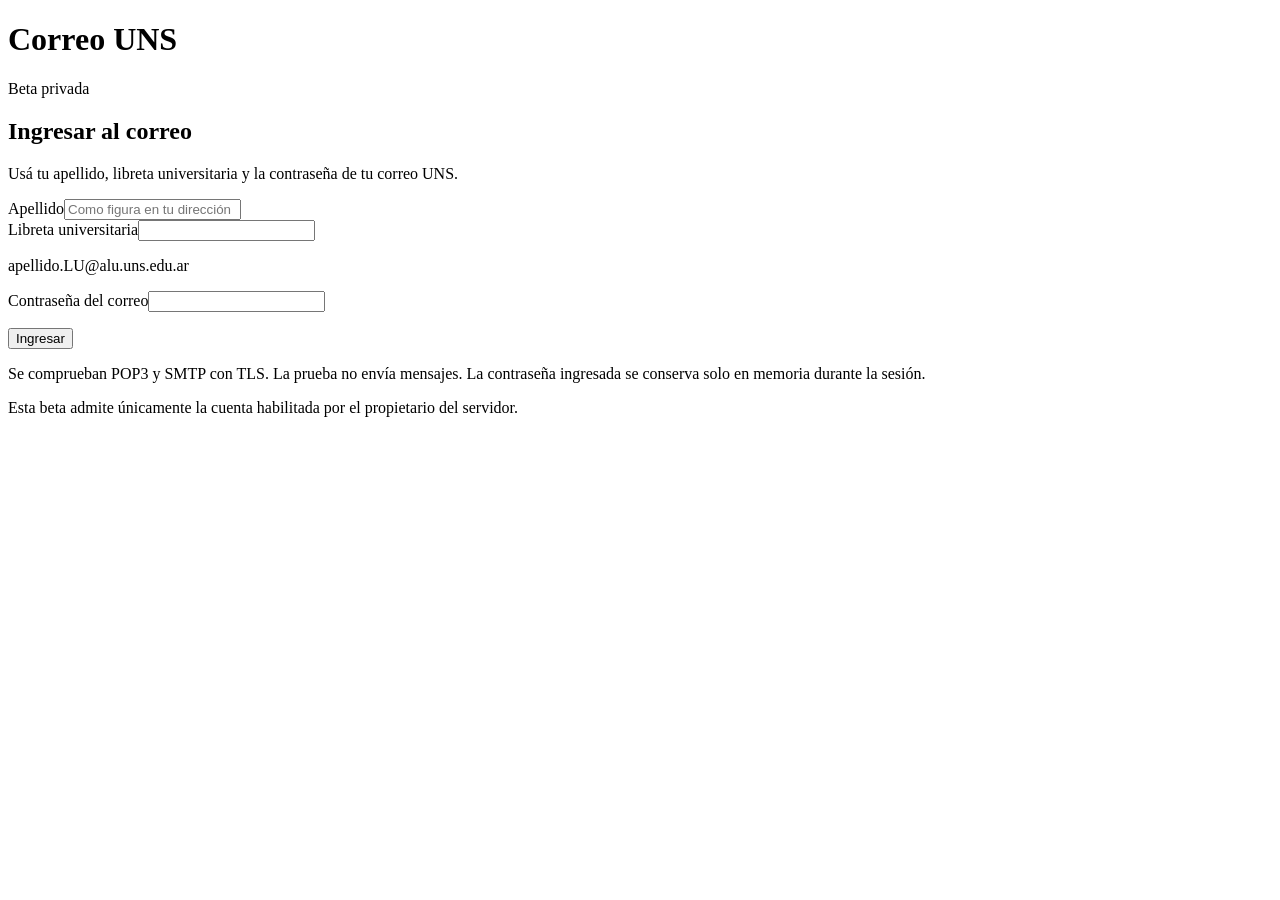
==== correo/static/login.html @ 85148abb "feat: agregar login institucional y sesiones seguras para la beta web" ====
<!doctype html>
<html lang="es"><head><meta charset="utf-8"><meta name="viewport" content="width=device-width,initial-scale=1"><meta name="csrf-token" content="__CSRF__"><title>Ingresar · Correo UNS</title><link rel="stylesheet" href="/style.css"><script src="/login.js" defer></script></head>
<body><header><h1>Correo UNS</h1><span>Beta privada</span></header><main class="login-panel"><h2>Ingresar al correo</h2><p>Usá tu apellido, libreta universitaria y la contraseña de tu correo UNS.</p><form id="login-form"><div class="form-row"><label for="surname">Apellido</label><input id="surname" name="surname" autocomplete="username" required maxlength="80" placeholder="Como figura en tu dirección"></div><div class="form-row"><label for="lu">Libreta universitaria</label><input id="lu" name="lu" inputmode="numeric" pattern="[0-9]+" maxlength="12" required></div><p id="address-preview" class="muted">apellido.LU@alu.uns.edu.ar</p><div class="form-row"><label for="password">Contraseña del correo</label><input id="password" name="password" type="password" autocomplete="current-password" required maxlength="1000"></div><p id="login-status" role="status" aria-live="polite"></p><button class="primary" id="login-submit">Ingresar</button></form><p class="muted">Se comprueban POP3 y SMTP con TLS. La prueba no envía mensajes. La contraseña ingresada se conserva solo en memoria durante la sesión.</p><p class="muted">Esta beta admite únicamente la cuenta habilitada por el propietario del servidor.</p></main></body></html>
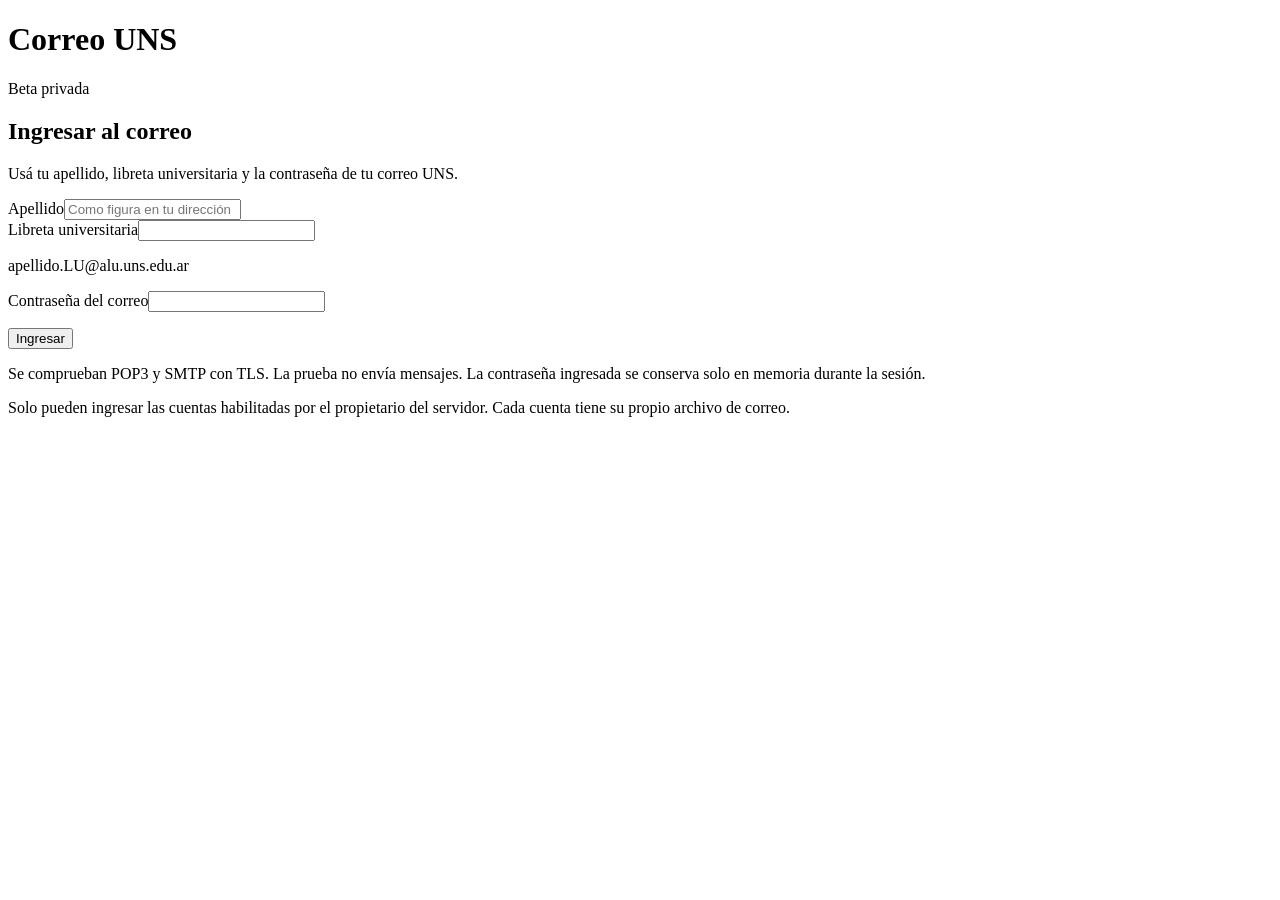
==== commit a1edf76f: "docs: actualizar interfaz demo y guia de cuentas invitadas" ====
--- a/correo/static/login.html
+++ b/correo/static/login.html
@@ -1,3 +1,3 @@
 <!doctype html>
 <html lang="es"><head><meta charset="utf-8"><meta name="viewport" content="width=device-width,initial-scale=1"><meta name="csrf-token" content="__CSRF__"><title>Ingresar · Correo UNS</title><link rel="stylesheet" href="/style.css"><script src="/login.js" defer></script></head>
-<body><header><h1>Correo UNS</h1><span>Beta privada</span></header><main class="login-panel"><h2>Ingresar al correo</h2><p>Usá tu apellido, libreta universitaria y la contraseña de tu correo UNS.</p><form id="login-form"><div class="form-row"><label for="surname">Apellido</label><input id="surname" name="surname" autocomplete="username" required maxlength="80" placeholder="Como figura en tu dirección"></div><div class="form-row"><label for="lu">Libreta universitaria</label><input id="lu" name="lu" inputmode="numeric" pattern="[0-9]+" maxlength="12" required></div><p id="address-preview" class="muted">apellido.LU@alu.uns.edu.ar</p><div class="form-row"><label for="password">Contraseña del correo</label><input id="password" name="password" type="password" autocomplete="current-password" required maxlength="1000"></div><p id="login-status" role="status" aria-live="polite"></p><button class="primary" id="login-submit">Ingresar</button></form><p class="muted">Se comprueban POP3 y SMTP con TLS. La prueba no envía mensajes. La contraseña ingresada se conserva solo en memoria durante la sesión.</p><p class="muted">Esta beta admite únicamente la cuenta habilitada por el propietario del servidor.</p></main></body></html>
+<body><header><h1>Correo UNS</h1><span>Beta privada</span></header><main class="login-panel"><h2>Ingresar al correo</h2><p>Usá tu apellido, libreta universitaria y la contraseña de tu correo UNS.</p><form id="login-form"><div class="form-row"><label for="surname">Apellido</label><input id="surname" name="surname" autocomplete="username" required maxlength="80" placeholder="Como figura en tu dirección"></div><div class="form-row"><label for="lu">Libreta universitaria</label><input id="lu" name="lu" inputmode="numeric" pattern="[0-9]+" maxlength="12" required></div><p id="address-preview" class="muted">apellido.LU@alu.uns.edu.ar</p><div class="form-row"><label for="password">Contraseña del correo</label><input id="password" name="password" type="password" autocomplete="current-password" required maxlength="1000"></div><p id="login-status" role="status" aria-live="polite"></p><button class="primary" id="login-submit">Ingresar</button></form><p class="muted">Se comprueban POP3 y SMTP con TLS. La prueba no envía mensajes. La contraseña ingresada se conserva solo en memoria durante la sesión.</p><p class="muted">Solo pueden ingresar las cuentas habilitadas por el propietario del servidor. Cada cuenta tiene su propio archivo de correo.</p></main></body></html>
